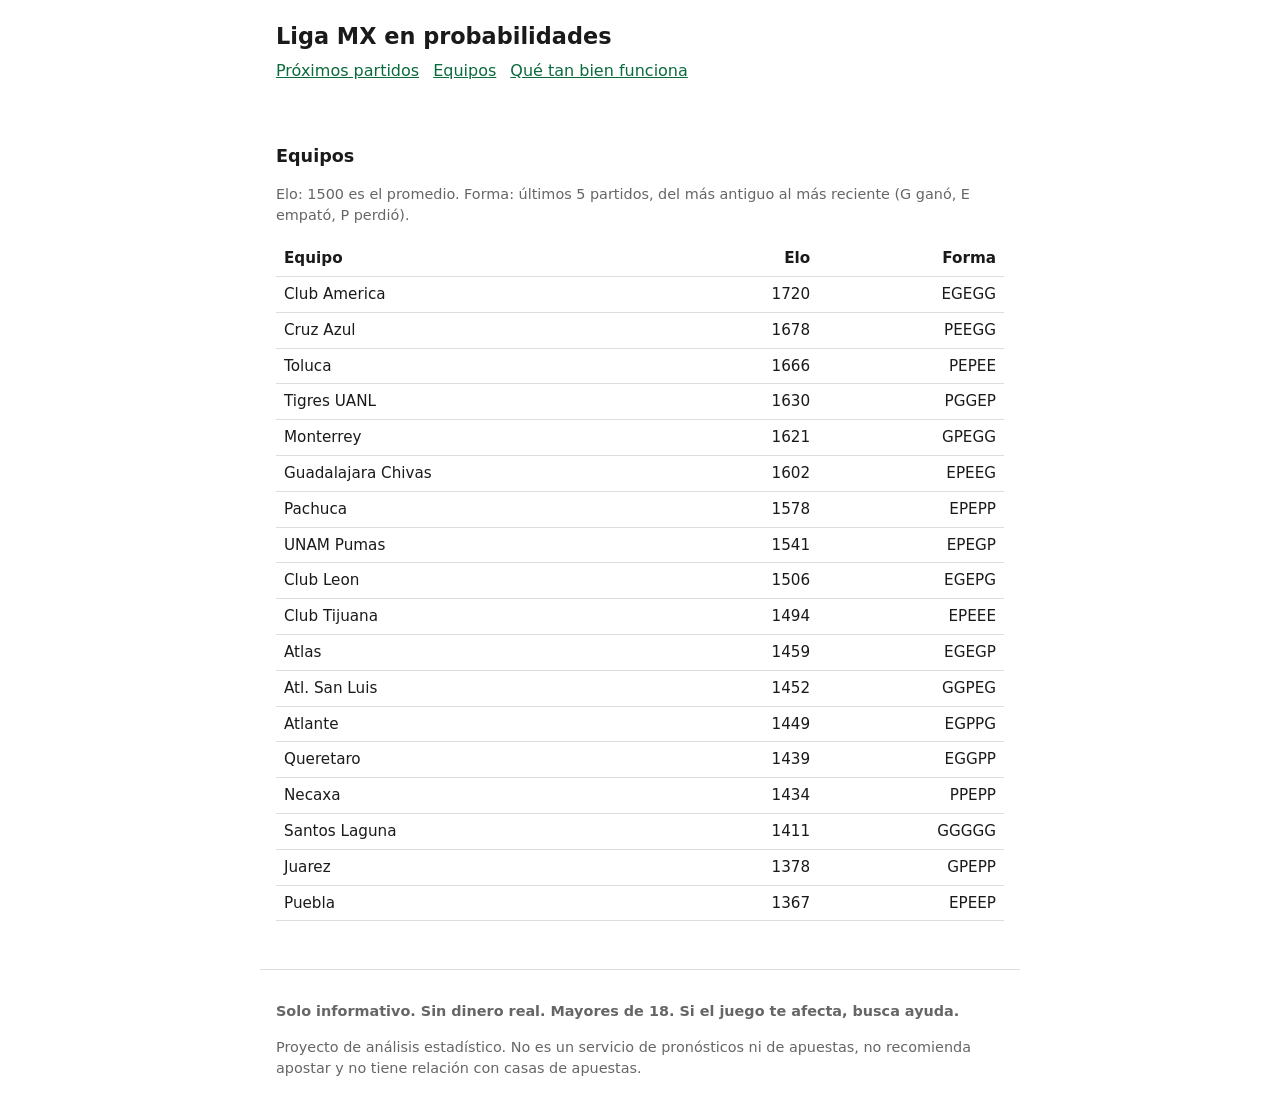
==== docs/equipos.html @ 9023035b "Regeneración automática (modelo v0.1.0)" ====
<!doctype html>
<html lang="es"><head><meta charset="utf-8">
<meta name="viewport" content="width=device-width,initial-scale=1">
<title>Equipos · Liga MX en probabilidades</title><link rel="stylesheet" href="style.css"></head>
<body><header><h1>Liga MX en probabilidades</h1>
<nav><a href="index.html">Próximos partidos</a><a href="equipos.html">Equipos</a><a href="rendimiento.html">Qué tan bien funciona</a></nav></header>
<main><h2>Equipos</h2><p class='mut'>Elo: 1500 es el promedio. Forma: últimos 5 partidos, del más antiguo al más reciente (G ganó, E empató, P perdió).</p><div class="scroll"><table><thead><tr><th>Equipo</th><th class="n">Elo</th><th class="n">Forma</th></tr></thead><tbody><tr><td>Club America</td><td class="n">1720</td><td class="n">EGEGG</td></tr><tr><td>Cruz Azul</td><td class="n">1678</td><td class="n">PEEGG</td></tr><tr><td>Toluca</td><td class="n">1666</td><td class="n">PEPEE</td></tr><tr><td>Tigres UANL</td><td class="n">1630</td><td class="n">PGGEP</td></tr><tr><td>Monterrey</td><td class="n">1621</td><td class="n">GPEGG</td></tr><tr><td>Guadalajara Chivas</td><td class="n">1602</td><td class="n">EPEEG</td></tr><tr><td>Pachuca</td><td class="n">1578</td><td class="n">EPEPP</td></tr><tr><td>UNAM Pumas</td><td class="n">1541</td><td class="n">EPEGP</td></tr><tr><td>Club Leon</td><td class="n">1506</td><td class="n">EGEPG</td></tr><tr><td>Club Tijuana</td><td class="n">1494</td><td class="n">EPEEE</td></tr><tr><td>Atlas</td><td class="n">1459</td><td class="n">EGEGP</td></tr><tr><td>Atl. San Luis</td><td class="n">1452</td><td class="n">GGPEG</td></tr><tr><td>Atlante</td><td class="n">1449</td><td class="n">EGPPG</td></tr><tr><td>Queretaro</td><td class="n">1439</td><td class="n">EGGPP</td></tr><tr><td>Necaxa</td><td class="n">1434</td><td class="n">PPEPP</td></tr><tr><td>Santos Laguna</td><td class="n">1411</td><td class="n">GGGGG</td></tr><tr><td>Juarez</td><td class="n">1378</td><td class="n">GPEPP</td></tr><tr><td>Puebla</td><td class="n">1367</td><td class="n">EPEEP</td></tr></tbody></table></div></main>
<footer><p><strong>Solo informativo. Sin dinero real. Mayores de 18. Si el juego te afecta, busca ayuda.</strong></p>
<p>Proyecto de análisis estadístico. No es un servicio de pronósticos ni de apuestas, no recomienda apostar y no tiene relación con casas de apuestas.</p></footer>
</body></html>
---- docs/style.css ----
:root{--bg:#fff;--fg:#1a1a1a;--mut:#666;--line:#ddd;--acc:#0a6b3d}
@media(prefers-color-scheme:dark){:root{--bg:#121212;--fg:#eee;--mut:#aaa;--line:#333;--acc:#5fd39a}}
*{box-sizing:border-box}
body{margin:0;font:16px/1.5 system-ui,sans-serif;background:var(--bg);color:var(--fg)}
header,main,footer{max-width:760px;margin:0 auto;padding:16px}
nav a{margin-right:14px;color:var(--acc)}
h1{font-size:1.4rem;margin:.2em 0}h2{font-size:1.1rem;margin-top:1.6em}
.scroll{overflow-x:auto}
table{border-collapse:collapse;width:100%;font-size:.95rem}
th,td{padding:6px 8px;border-bottom:1px solid var(--line);text-align:left;white-space:nowrap}
td.n,th.n{text-align:right;font-variant-numeric:tabular-nums}
img{max-width:100%;height:auto;background:#fff}
.mut{color:var(--mut);font-size:.9rem}
footer{border-top:1px solid var(--line);margin-top:32px;color:var(--mut);font-size:.9rem}
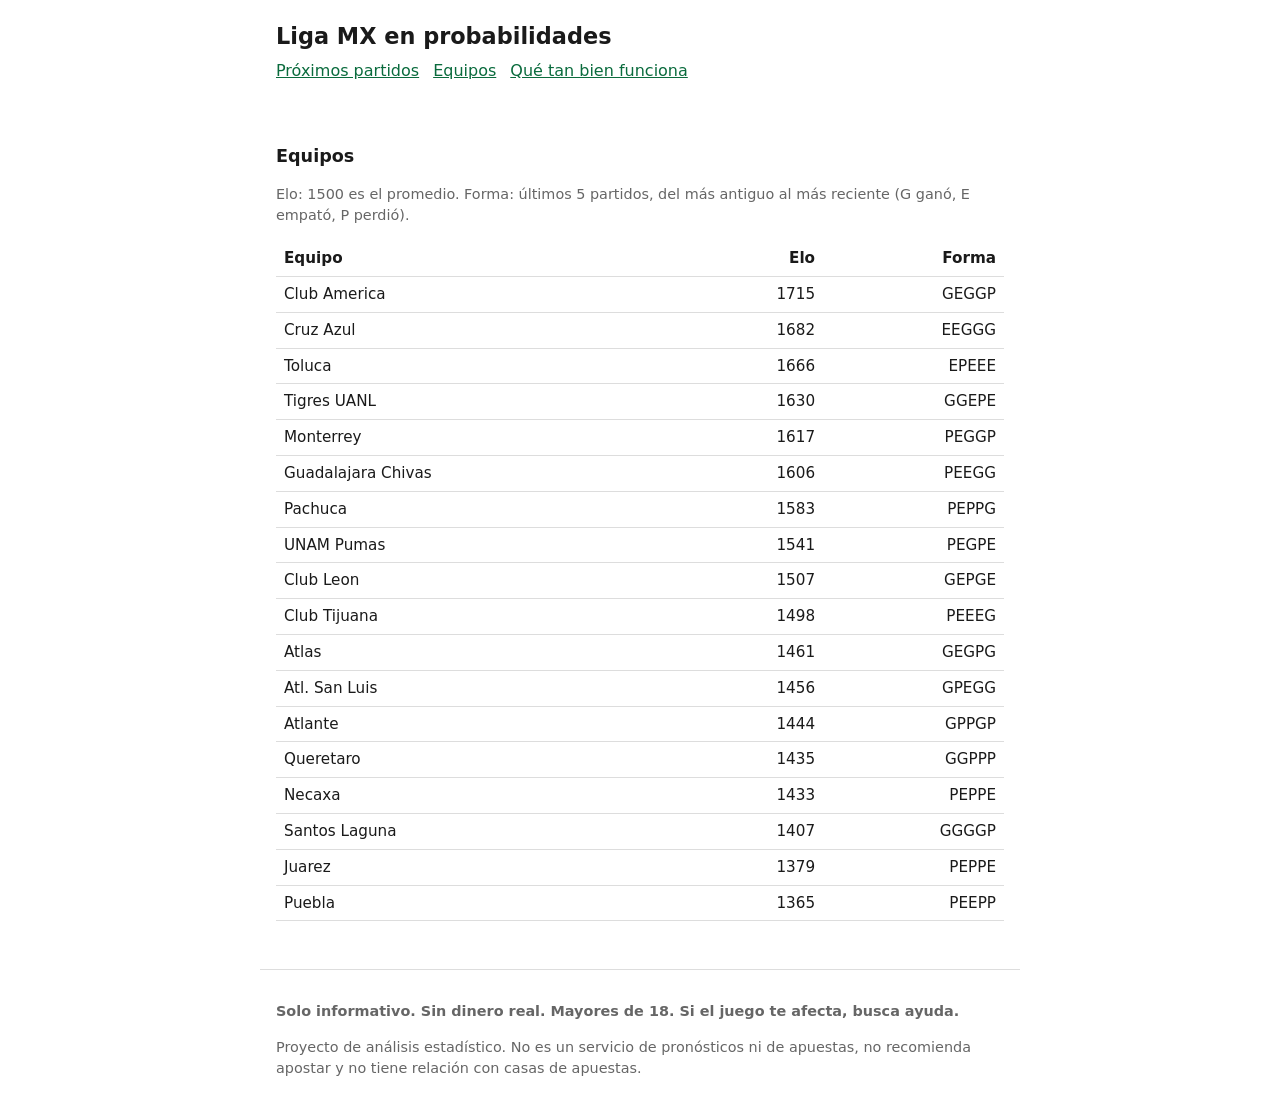
==== commit 403bfec8: "Regeneración automática (modelo v0.1.0)" ====
--- a/docs/equipos.html
+++ b/docs/equipos.html
@@ -4,7 +4,7 @@
 <title>Equipos · Liga MX en probabilidades</title><link rel="stylesheet" href="style.css"></head>
 <body><header><h1>Liga MX en probabilidades</h1>
 <nav><a href="index.html">Próximos partidos</a><a href="equipos.html">Equipos</a><a href="rendimiento.html">Qué tan bien funciona</a></nav></header>
-<main><h2>Equipos</h2><p class='mut'>Elo: 1500 es el promedio. Forma: últimos 5 partidos, del más antiguo al más reciente (G ganó, E empató, P perdió).</p><div class="scroll"><table><thead><tr><th>Equipo</th><th class="n">Elo</th><th class="n">Forma</th></tr></thead><tbody><tr><td>Club America</td><td class="n">1720</td><td class="n">EGEGG</td></tr><tr><td>Cruz Azul</td><td class="n">1678</td><td class="n">PEEGG</td></tr><tr><td>Toluca</td><td class="n">1666</td><td class="n">PEPEE</td></tr><tr><td>Tigres UANL</td><td class="n">1630</td><td class="n">PGGEP</td></tr><tr><td>Monterrey</td><td class="n">1621</td><td class="n">GPEGG</td></tr><tr><td>Guadalajara Chivas</td><td class="n">1602</td><td class="n">EPEEG</td></tr><tr><td>Pachuca</td><td class="n">1578</td><td class="n">EPEPP</td></tr><tr><td>UNAM Pumas</td><td class="n">1541</td><td class="n">EPEGP</td></tr><tr><td>Club Leon</td><td class="n">1506</td><td class="n">EGEPG</td></tr><tr><td>Club Tijuana</td><td class="n">1494</td><td class="n">EPEEE</td></tr><tr><td>Atlas</td><td class="n">1459</td><td class="n">EGEGP</td></tr><tr><td>Atl. San Luis</td><td class="n">1452</td><td class="n">GGPEG</td></tr><tr><td>Atlante</td><td class="n">1449</td><td class="n">EGPPG</td></tr><tr><td>Queretaro</td><td class="n">1439</td><td class="n">EGGPP</td></tr><tr><td>Necaxa</td><td class="n">1434</td><td class="n">PPEPP</td></tr><tr><td>Santos Laguna</td><td class="n">1411</td><td class="n">GGGGG</td></tr><tr><td>Juarez</td><td class="n">1378</td><td class="n">GPEPP</td></tr><tr><td>Puebla</td><td class="n">1367</td><td class="n">EPEEP</td></tr></tbody></table></div></main>
+<main><h2>Equipos</h2><p class='mut'>Elo: 1500 es el promedio. Forma: últimos 5 partidos, del más antiguo al más reciente (G ganó, E empató, P perdió).</p><div class="scroll"><table><thead><tr><th>Equipo</th><th class="n">Elo</th><th class="n">Forma</th></tr></thead><tbody><tr><td>Club America</td><td class="n">1715</td><td class="n">GEGGP</td></tr><tr><td>Cruz Azul</td><td class="n">1682</td><td class="n">EEGGG</td></tr><tr><td>Toluca</td><td class="n">1666</td><td class="n">EPEEE</td></tr><tr><td>Tigres UANL</td><td class="n">1630</td><td class="n">GGEPE</td></tr><tr><td>Monterrey</td><td class="n">1617</td><td class="n">PEGGP</td></tr><tr><td>Guadalajara Chivas</td><td class="n">1606</td><td class="n">PEEGG</td></tr><tr><td>Pachuca</td><td class="n">1583</td><td class="n">PEPPG</td></tr><tr><td>UNAM Pumas</td><td class="n">1541</td><td class="n">PEGPE</td></tr><tr><td>Club Leon</td><td class="n">1507</td><td class="n">GEPGE</td></tr><tr><td>Club Tijuana</td><td class="n">1498</td><td class="n">PEEEG</td></tr><tr><td>Atlas</td><td class="n">1461</td><td class="n">GEGPG</td></tr><tr><td>Atl. San Luis</td><td class="n">1456</td><td class="n">GPEGG</td></tr><tr><td>Atlante</td><td class="n">1444</td><td class="n">GPPGP</td></tr><tr><td>Queretaro</td><td class="n">1435</td><td class="n">GGPPP</td></tr><tr><td>Necaxa</td><td class="n">1433</td><td class="n">PEPPE</td></tr><tr><td>Santos Laguna</td><td class="n">1407</td><td class="n">GGGGP</td></tr><tr><td>Juarez</td><td class="n">1379</td><td class="n">PEPPE</td></tr><tr><td>Puebla</td><td class="n">1365</td><td class="n">PEEPP</td></tr></tbody></table></div></main>
 <footer><p><strong>Solo informativo. Sin dinero real. Mayores de 18. Si el juego te afecta, busca ayuda.</strong></p>
 <p>Proyecto de análisis estadístico. No es un servicio de pronósticos ni de apuestas, no recomienda apostar y no tiene relación con casas de apuestas.</p></footer>
 </body></html>
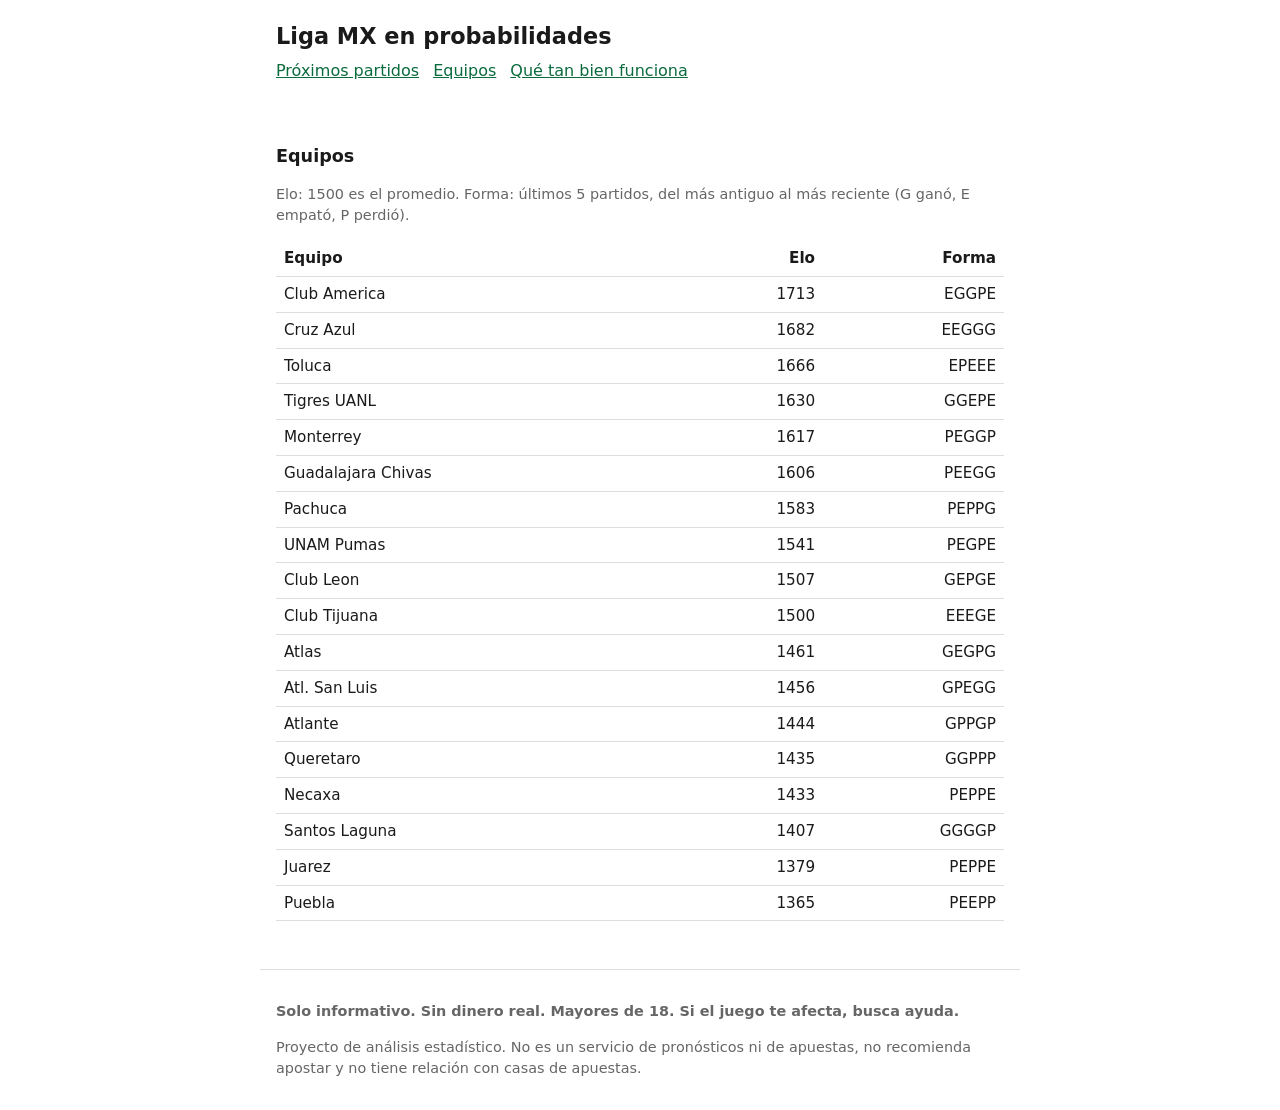
==== commit eafecd58: "Regeneración automática (modelo v0.1.0)" ====
--- a/docs/equipos.html
+++ b/docs/equipos.html
@@ -4,7 +4,7 @@
 <title>Equipos · Liga MX en probabilidades</title><link rel="stylesheet" href="style.css"></head>
 <body><header><h1>Liga MX en probabilidades</h1>
 <nav><a href="index.html">Próximos partidos</a><a href="equipos.html">Equipos</a><a href="rendimiento.html">Qué tan bien funciona</a></nav></header>
-<main><h2>Equipos</h2><p class='mut'>Elo: 1500 es el promedio. Forma: últimos 5 partidos, del más antiguo al más reciente (G ganó, E empató, P perdió).</p><div class="scroll"><table><thead><tr><th>Equipo</th><th class="n">Elo</th><th class="n">Forma</th></tr></thead><tbody><tr><td>Club America</td><td class="n">1715</td><td class="n">GEGGP</td></tr><tr><td>Cruz Azul</td><td class="n">1682</td><td class="n">EEGGG</td></tr><tr><td>Toluca</td><td class="n">1666</td><td class="n">EPEEE</td></tr><tr><td>Tigres UANL</td><td class="n">1630</td><td class="n">GGEPE</td></tr><tr><td>Monterrey</td><td class="n">1617</td><td class="n">PEGGP</td></tr><tr><td>Guadalajara Chivas</td><td class="n">1606</td><td class="n">PEEGG</td></tr><tr><td>Pachuca</td><td class="n">1583</td><td class="n">PEPPG</td></tr><tr><td>UNAM Pumas</td><td class="n">1541</td><td class="n">PEGPE</td></tr><tr><td>Club Leon</td><td class="n">1507</td><td class="n">GEPGE</td></tr><tr><td>Club Tijuana</td><td class="n">1498</td><td class="n">PEEEG</td></tr><tr><td>Atlas</td><td class="n">1461</td><td class="n">GEGPG</td></tr><tr><td>Atl. San Luis</td><td class="n">1456</td><td class="n">GPEGG</td></tr><tr><td>Atlante</td><td class="n">1444</td><td class="n">GPPGP</td></tr><tr><td>Queretaro</td><td class="n">1435</td><td class="n">GGPPP</td></tr><tr><td>Necaxa</td><td class="n">1433</td><td class="n">PEPPE</td></tr><tr><td>Santos Laguna</td><td class="n">1407</td><td class="n">GGGGP</td></tr><tr><td>Juarez</td><td class="n">1379</td><td class="n">PEPPE</td></tr><tr><td>Puebla</td><td class="n">1365</td><td class="n">PEEPP</td></tr></tbody></table></div></main>
+<main><h2>Equipos</h2><p class='mut'>Elo: 1500 es el promedio. Forma: últimos 5 partidos, del más antiguo al más reciente (G ganó, E empató, P perdió).</p><div class="scroll"><table><thead><tr><th>Equipo</th><th class="n">Elo</th><th class="n">Forma</th></tr></thead><tbody><tr><td>Club America</td><td class="n">1713</td><td class="n">EGGPE</td></tr><tr><td>Cruz Azul</td><td class="n">1682</td><td class="n">EEGGG</td></tr><tr><td>Toluca</td><td class="n">1666</td><td class="n">EPEEE</td></tr><tr><td>Tigres UANL</td><td class="n">1630</td><td class="n">GGEPE</td></tr><tr><td>Monterrey</td><td class="n">1617</td><td class="n">PEGGP</td></tr><tr><td>Guadalajara Chivas</td><td class="n">1606</td><td class="n">PEEGG</td></tr><tr><td>Pachuca</td><td class="n">1583</td><td class="n">PEPPG</td></tr><tr><td>UNAM Pumas</td><td class="n">1541</td><td class="n">PEGPE</td></tr><tr><td>Club Leon</td><td class="n">1507</td><td class="n">GEPGE</td></tr><tr><td>Club Tijuana</td><td class="n">1500</td><td class="n">EEEGE</td></tr><tr><td>Atlas</td><td class="n">1461</td><td class="n">GEGPG</td></tr><tr><td>Atl. San Luis</td><td class="n">1456</td><td class="n">GPEGG</td></tr><tr><td>Atlante</td><td class="n">1444</td><td class="n">GPPGP</td></tr><tr><td>Queretaro</td><td class="n">1435</td><td class="n">GGPPP</td></tr><tr><td>Necaxa</td><td class="n">1433</td><td class="n">PEPPE</td></tr><tr><td>Santos Laguna</td><td class="n">1407</td><td class="n">GGGGP</td></tr><tr><td>Juarez</td><td class="n">1379</td><td class="n">PEPPE</td></tr><tr><td>Puebla</td><td class="n">1365</td><td class="n">PEEPP</td></tr></tbody></table></div></main>
 <footer><p><strong>Solo informativo. Sin dinero real. Mayores de 18. Si el juego te afecta, busca ayuda.</strong></p>
 <p>Proyecto de análisis estadístico. No es un servicio de pronósticos ni de apuestas, no recomienda apostar y no tiene relación con casas de apuestas.</p></footer>
 </body></html>
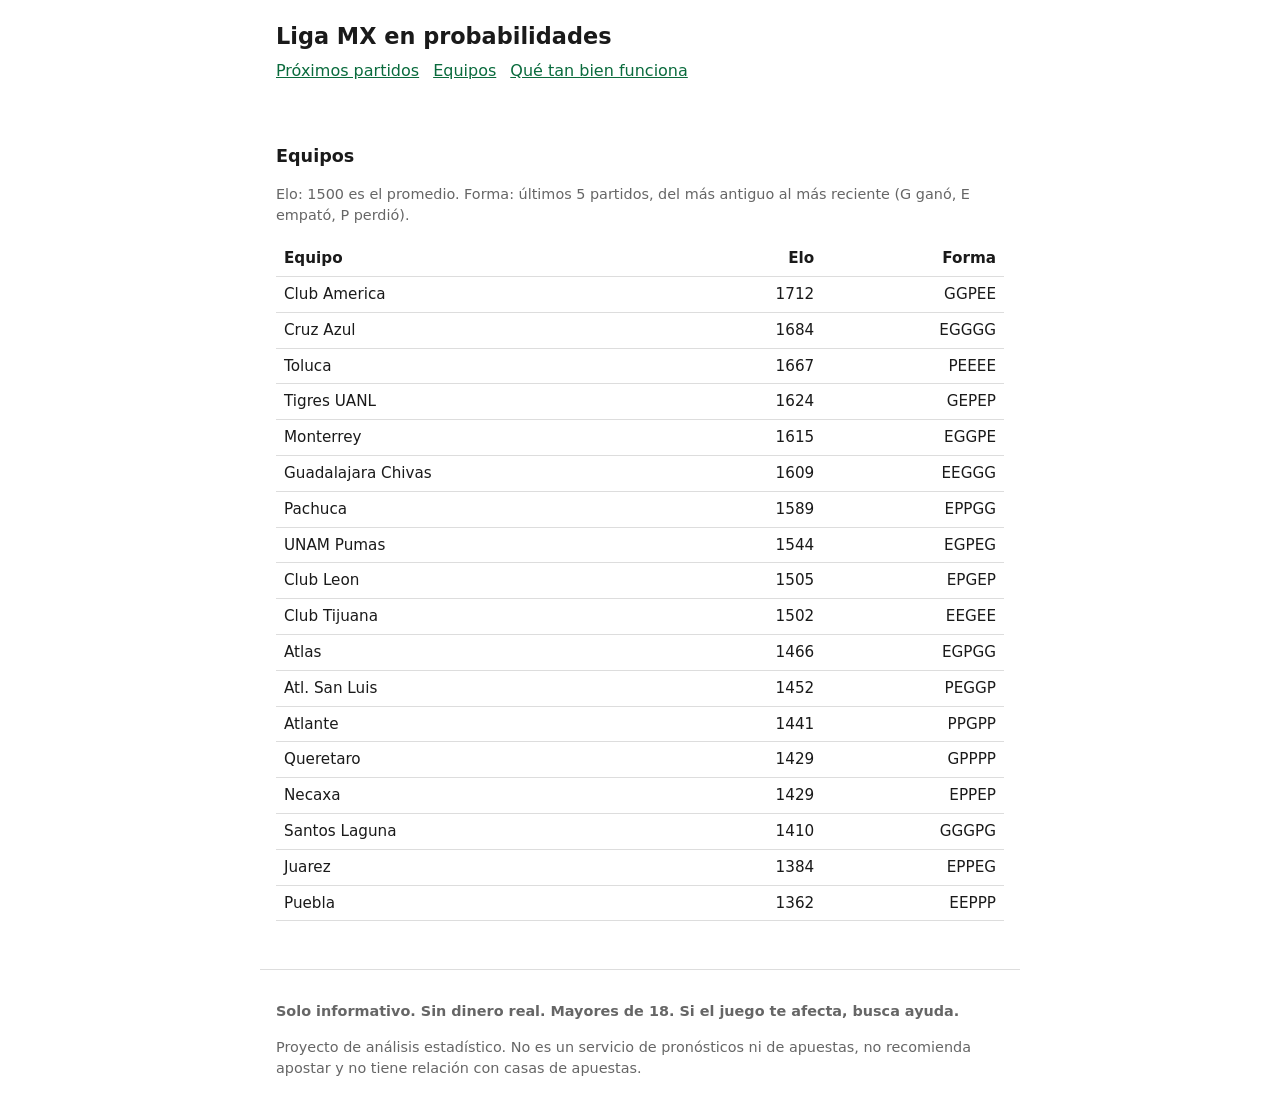
==== commit 97c09760: "Regeneración automática (modelo v0.1.0)" ====
--- a/docs/equipos.html
+++ b/docs/equipos.html
@@ -4,7 +4,7 @@
 <title>Equipos · Liga MX en probabilidades</title><link rel="stylesheet" href="style.css"></head>
 <body><header><h1>Liga MX en probabilidades</h1>
 <nav><a href="index.html">Próximos partidos</a><a href="equipos.html">Equipos</a><a href="rendimiento.html">Qué tan bien funciona</a></nav></header>
-<main><h2>Equipos</h2><p class='mut'>Elo: 1500 es el promedio. Forma: últimos 5 partidos, del más antiguo al más reciente (G ganó, E empató, P perdió).</p><div class="scroll"><table><thead><tr><th>Equipo</th><th class="n">Elo</th><th class="n">Forma</th></tr></thead><tbody><tr><td>Club America</td><td class="n">1713</td><td class="n">EGGPE</td></tr><tr><td>Cruz Azul</td><td class="n">1682</td><td class="n">EEGGG</td></tr><tr><td>Toluca</td><td class="n">1666</td><td class="n">EPEEE</td></tr><tr><td>Tigres UANL</td><td class="n">1630</td><td class="n">GGEPE</td></tr><tr><td>Monterrey</td><td class="n">1617</td><td class="n">PEGGP</td></tr><tr><td>Guadalajara Chivas</td><td class="n">1606</td><td class="n">PEEGG</td></tr><tr><td>Pachuca</td><td class="n">1583</td><td class="n">PEPPG</td></tr><tr><td>UNAM Pumas</td><td class="n">1541</td><td class="n">PEGPE</td></tr><tr><td>Club Leon</td><td class="n">1507</td><td class="n">GEPGE</td></tr><tr><td>Club Tijuana</td><td class="n">1500</td><td class="n">EEEGE</td></tr><tr><td>Atlas</td><td class="n">1461</td><td class="n">GEGPG</td></tr><tr><td>Atl. San Luis</td><td class="n">1456</td><td class="n">GPEGG</td></tr><tr><td>Atlante</td><td class="n">1444</td><td class="n">GPPGP</td></tr><tr><td>Queretaro</td><td class="n">1435</td><td class="n">GGPPP</td></tr><tr><td>Necaxa</td><td class="n">1433</td><td class="n">PEPPE</td></tr><tr><td>Santos Laguna</td><td class="n">1407</td><td class="n">GGGGP</td></tr><tr><td>Juarez</td><td class="n">1379</td><td class="n">PEPPE</td></tr><tr><td>Puebla</td><td class="n">1365</td><td class="n">PEEPP</td></tr></tbody></table></div></main>
+<main><h2>Equipos</h2><p class='mut'>Elo: 1500 es el promedio. Forma: últimos 5 partidos, del más antiguo al más reciente (G ganó, E empató, P perdió).</p><div class="scroll"><table><thead><tr><th>Equipo</th><th class="n">Elo</th><th class="n">Forma</th></tr></thead><tbody><tr><td>Club America</td><td class="n">1712</td><td class="n">GGPEE</td></tr><tr><td>Cruz Azul</td><td class="n">1684</td><td class="n">EGGGG</td></tr><tr><td>Toluca</td><td class="n">1667</td><td class="n">PEEEE</td></tr><tr><td>Tigres UANL</td><td class="n">1624</td><td class="n">GEPEP</td></tr><tr><td>Monterrey</td><td class="n">1615</td><td class="n">EGGPE</td></tr><tr><td>Guadalajara Chivas</td><td class="n">1609</td><td class="n">EEGGG</td></tr><tr><td>Pachuca</td><td class="n">1589</td><td class="n">EPPGG</td></tr><tr><td>UNAM Pumas</td><td class="n">1544</td><td class="n">EGPEG</td></tr><tr><td>Club Leon</td><td class="n">1505</td><td class="n">EPGEP</td></tr><tr><td>Club Tijuana</td><td class="n">1502</td><td class="n">EEGEE</td></tr><tr><td>Atlas</td><td class="n">1466</td><td class="n">EGPGG</td></tr><tr><td>Atl. San Luis</td><td class="n">1452</td><td class="n">PEGGP</td></tr><tr><td>Atlante</td><td class="n">1441</td><td class="n">PPGPP</td></tr><tr><td>Queretaro</td><td class="n">1429</td><td class="n">GPPPP</td></tr><tr><td>Necaxa</td><td class="n">1429</td><td class="n">EPPEP</td></tr><tr><td>Santos Laguna</td><td class="n">1410</td><td class="n">GGGPG</td></tr><tr><td>Juarez</td><td class="n">1384</td><td class="n">EPPEG</td></tr><tr><td>Puebla</td><td class="n">1362</td><td class="n">EEPPP</td></tr></tbody></table></div></main>
 <footer><p><strong>Solo informativo. Sin dinero real. Mayores de 18. Si el juego te afecta, busca ayuda.</strong></p>
 <p>Proyecto de análisis estadístico. No es un servicio de pronósticos ni de apuestas, no recomienda apostar y no tiene relación con casas de apuestas.</p></footer>
 </body></html>
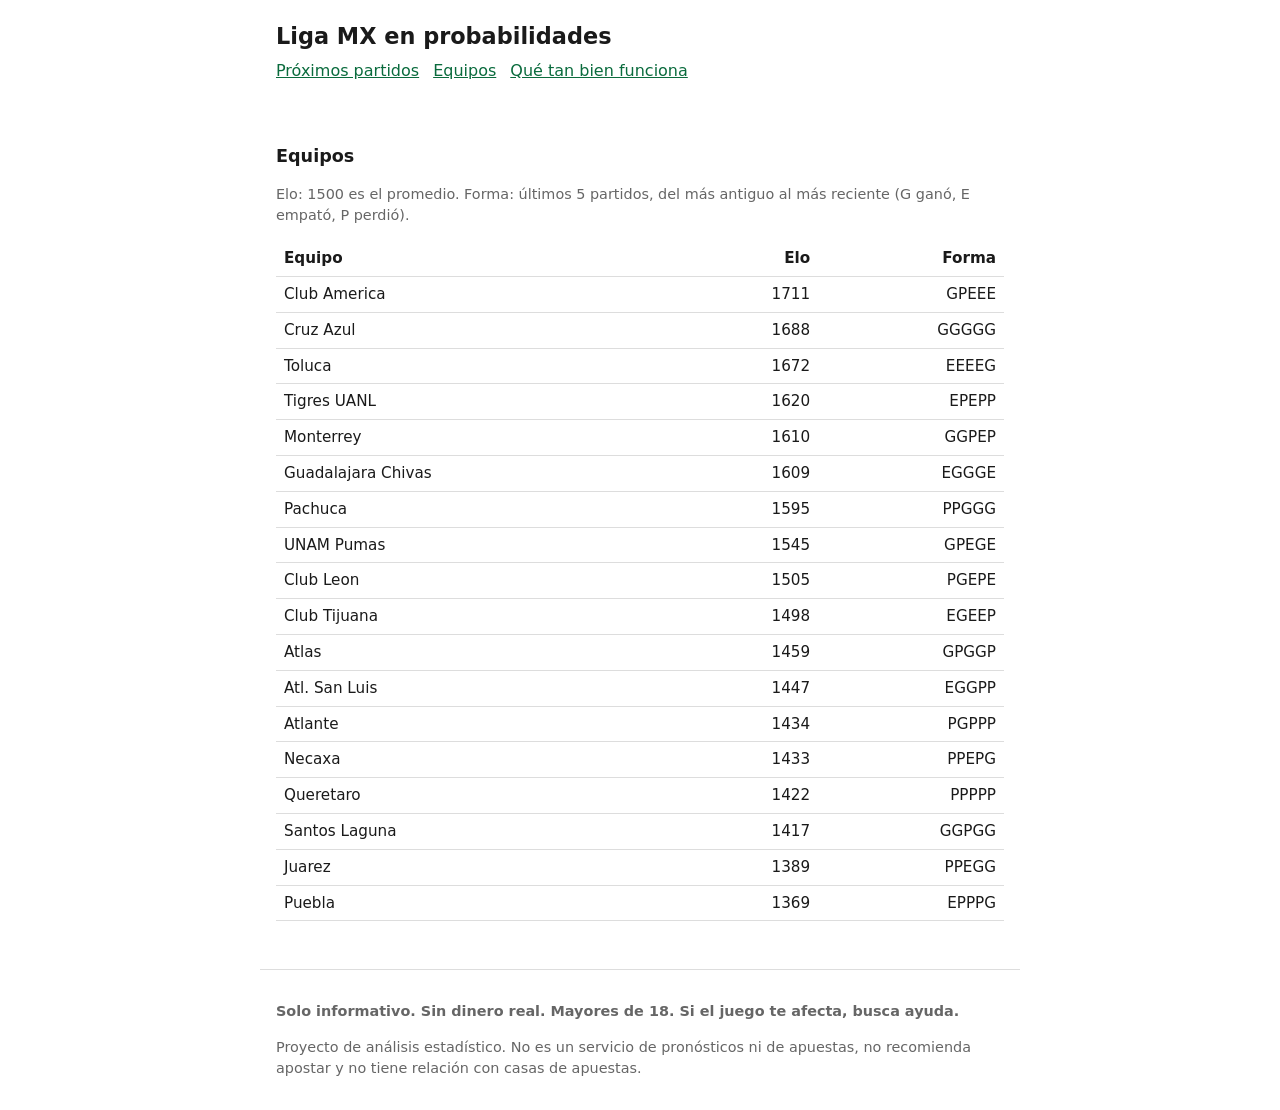
==== commit 434abd89: "Regeneración automática (modelo v0.1.0)" ====
--- a/docs/equipos.html
+++ b/docs/equipos.html
@@ -4,7 +4,7 @@
 <title>Equipos · Liga MX en probabilidades</title><link rel="stylesheet" href="style.css"></head>
 <body><header><h1>Liga MX en probabilidades</h1>
 <nav><a href="index.html">Próximos partidos</a><a href="equipos.html">Equipos</a><a href="rendimiento.html">Qué tan bien funciona</a></nav></header>
-<main><h2>Equipos</h2><p class='mut'>Elo: 1500 es el promedio. Forma: últimos 5 partidos, del más antiguo al más reciente (G ganó, E empató, P perdió).</p><div class="scroll"><table><thead><tr><th>Equipo</th><th class="n">Elo</th><th class="n">Forma</th></tr></thead><tbody><tr><td>Club America</td><td class="n">1712</td><td class="n">GGPEE</td></tr><tr><td>Cruz Azul</td><td class="n">1684</td><td class="n">EGGGG</td></tr><tr><td>Toluca</td><td class="n">1667</td><td class="n">PEEEE</td></tr><tr><td>Tigres UANL</td><td class="n">1624</td><td class="n">GEPEP</td></tr><tr><td>Monterrey</td><td class="n">1615</td><td class="n">EGGPE</td></tr><tr><td>Guadalajara Chivas</td><td class="n">1609</td><td class="n">EEGGG</td></tr><tr><td>Pachuca</td><td class="n">1589</td><td class="n">EPPGG</td></tr><tr><td>UNAM Pumas</td><td class="n">1544</td><td class="n">EGPEG</td></tr><tr><td>Club Leon</td><td class="n">1505</td><td class="n">EPGEP</td></tr><tr><td>Club Tijuana</td><td class="n">1502</td><td class="n">EEGEE</td></tr><tr><td>Atlas</td><td class="n">1466</td><td class="n">EGPGG</td></tr><tr><td>Atl. San Luis</td><td class="n">1452</td><td class="n">PEGGP</td></tr><tr><td>Atlante</td><td class="n">1441</td><td class="n">PPGPP</td></tr><tr><td>Queretaro</td><td class="n">1429</td><td class="n">GPPPP</td></tr><tr><td>Necaxa</td><td class="n">1429</td><td class="n">EPPEP</td></tr><tr><td>Santos Laguna</td><td class="n">1410</td><td class="n">GGGPG</td></tr><tr><td>Juarez</td><td class="n">1384</td><td class="n">EPPEG</td></tr><tr><td>Puebla</td><td class="n">1362</td><td class="n">EEPPP</td></tr></tbody></table></div></main>
+<main><h2>Equipos</h2><p class='mut'>Elo: 1500 es el promedio. Forma: últimos 5 partidos, del más antiguo al más reciente (G ganó, E empató, P perdió).</p><div class="scroll"><table><thead><tr><th>Equipo</th><th class="n">Elo</th><th class="n">Forma</th></tr></thead><tbody><tr><td>Club America</td><td class="n">1711</td><td class="n">GPEEE</td></tr><tr><td>Cruz Azul</td><td class="n">1688</td><td class="n">GGGGG</td></tr><tr><td>Toluca</td><td class="n">1672</td><td class="n">EEEEG</td></tr><tr><td>Tigres UANL</td><td class="n">1620</td><td class="n">EPEPP</td></tr><tr><td>Monterrey</td><td class="n">1610</td><td class="n">GGPEP</td></tr><tr><td>Guadalajara Chivas</td><td class="n">1609</td><td class="n">EGGGE</td></tr><tr><td>Pachuca</td><td class="n">1595</td><td class="n">PPGGG</td></tr><tr><td>UNAM Pumas</td><td class="n">1545</td><td class="n">GPEGE</td></tr><tr><td>Club Leon</td><td class="n">1505</td><td class="n">PGEPE</td></tr><tr><td>Club Tijuana</td><td class="n">1498</td><td class="n">EGEEP</td></tr><tr><td>Atlas</td><td class="n">1459</td><td class="n">GPGGP</td></tr><tr><td>Atl. San Luis</td><td class="n">1447</td><td class="n">EGGPP</td></tr><tr><td>Atlante</td><td class="n">1434</td><td class="n">PGPPP</td></tr><tr><td>Necaxa</td><td class="n">1433</td><td class="n">PPEPG</td></tr><tr><td>Queretaro</td><td class="n">1422</td><td class="n">PPPPP</td></tr><tr><td>Santos Laguna</td><td class="n">1417</td><td class="n">GGPGG</td></tr><tr><td>Juarez</td><td class="n">1389</td><td class="n">PPEGG</td></tr><tr><td>Puebla</td><td class="n">1369</td><td class="n">EPPPG</td></tr></tbody></table></div></main>
 <footer><p><strong>Solo informativo. Sin dinero real. Mayores de 18. Si el juego te afecta, busca ayuda.</strong></p>
 <p>Proyecto de análisis estadístico. No es un servicio de pronósticos ni de apuestas, no recomienda apostar y no tiene relación con casas de apuestas.</p></footer>
 </body></html>
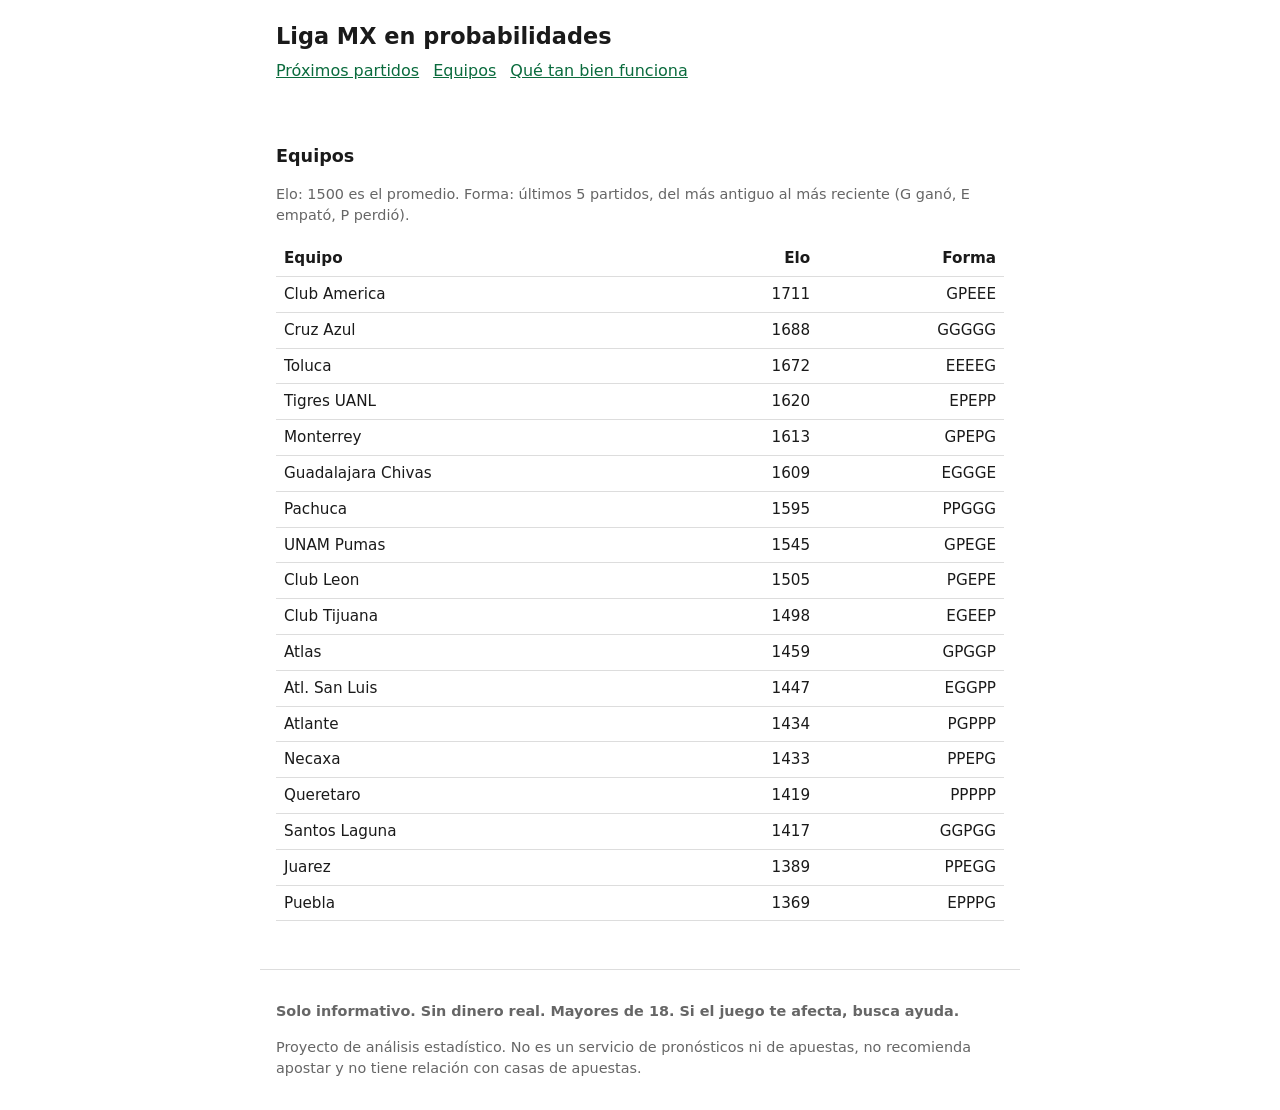
==== commit 4d613247: "Regeneración automática (modelo v0.1.0)" ====
--- a/docs/equipos.html
+++ b/docs/equipos.html
@@ -4,7 +4,7 @@
 <title>Equipos · Liga MX en probabilidades</title><link rel="stylesheet" href="style.css"></head>
 <body><header><h1>Liga MX en probabilidades</h1>
 <nav><a href="index.html">Próximos partidos</a><a href="equipos.html">Equipos</a><a href="rendimiento.html">Qué tan bien funciona</a></nav></header>
-<main><h2>Equipos</h2><p class='mut'>Elo: 1500 es el promedio. Forma: últimos 5 partidos, del más antiguo al más reciente (G ganó, E empató, P perdió).</p><div class="scroll"><table><thead><tr><th>Equipo</th><th class="n">Elo</th><th class="n">Forma</th></tr></thead><tbody><tr><td>Club America</td><td class="n">1711</td><td class="n">GPEEE</td></tr><tr><td>Cruz Azul</td><td class="n">1688</td><td class="n">GGGGG</td></tr><tr><td>Toluca</td><td class="n">1672</td><td class="n">EEEEG</td></tr><tr><td>Tigres UANL</td><td class="n">1620</td><td class="n">EPEPP</td></tr><tr><td>Monterrey</td><td class="n">1610</td><td class="n">GGPEP</td></tr><tr><td>Guadalajara Chivas</td><td class="n">1609</td><td class="n">EGGGE</td></tr><tr><td>Pachuca</td><td class="n">1595</td><td class="n">PPGGG</td></tr><tr><td>UNAM Pumas</td><td class="n">1545</td><td class="n">GPEGE</td></tr><tr><td>Club Leon</td><td class="n">1505</td><td class="n">PGEPE</td></tr><tr><td>Club Tijuana</td><td class="n">1498</td><td class="n">EGEEP</td></tr><tr><td>Atlas</td><td class="n">1459</td><td class="n">GPGGP</td></tr><tr><td>Atl. San Luis</td><td class="n">1447</td><td class="n">EGGPP</td></tr><tr><td>Atlante</td><td class="n">1434</td><td class="n">PGPPP</td></tr><tr><td>Necaxa</td><td class="n">1433</td><td class="n">PPEPG</td></tr><tr><td>Queretaro</td><td class="n">1422</td><td class="n">PPPPP</td></tr><tr><td>Santos Laguna</td><td class="n">1417</td><td class="n">GGPGG</td></tr><tr><td>Juarez</td><td class="n">1389</td><td class="n">PPEGG</td></tr><tr><td>Puebla</td><td class="n">1369</td><td class="n">EPPPG</td></tr></tbody></table></div></main>
+<main><h2>Equipos</h2><p class='mut'>Elo: 1500 es el promedio. Forma: últimos 5 partidos, del más antiguo al más reciente (G ganó, E empató, P perdió).</p><div class="scroll"><table><thead><tr><th>Equipo</th><th class="n">Elo</th><th class="n">Forma</th></tr></thead><tbody><tr><td>Club America</td><td class="n">1711</td><td class="n">GPEEE</td></tr><tr><td>Cruz Azul</td><td class="n">1688</td><td class="n">GGGGG</td></tr><tr><td>Toluca</td><td class="n">1672</td><td class="n">EEEEG</td></tr><tr><td>Tigres UANL</td><td class="n">1620</td><td class="n">EPEPP</td></tr><tr><td>Monterrey</td><td class="n">1613</td><td class="n">GPEPG</td></tr><tr><td>Guadalajara Chivas</td><td class="n">1609</td><td class="n">EGGGE</td></tr><tr><td>Pachuca</td><td class="n">1595</td><td class="n">PPGGG</td></tr><tr><td>UNAM Pumas</td><td class="n">1545</td><td class="n">GPEGE</td></tr><tr><td>Club Leon</td><td class="n">1505</td><td class="n">PGEPE</td></tr><tr><td>Club Tijuana</td><td class="n">1498</td><td class="n">EGEEP</td></tr><tr><td>Atlas</td><td class="n">1459</td><td class="n">GPGGP</td></tr><tr><td>Atl. San Luis</td><td class="n">1447</td><td class="n">EGGPP</td></tr><tr><td>Atlante</td><td class="n">1434</td><td class="n">PGPPP</td></tr><tr><td>Necaxa</td><td class="n">1433</td><td class="n">PPEPG</td></tr><tr><td>Queretaro</td><td class="n">1419</td><td class="n">PPPPP</td></tr><tr><td>Santos Laguna</td><td class="n">1417</td><td class="n">GGPGG</td></tr><tr><td>Juarez</td><td class="n">1389</td><td class="n">PPEGG</td></tr><tr><td>Puebla</td><td class="n">1369</td><td class="n">EPPPG</td></tr></tbody></table></div></main>
 <footer><p><strong>Solo informativo. Sin dinero real. Mayores de 18. Si el juego te afecta, busca ayuda.</strong></p>
 <p>Proyecto de análisis estadístico. No es un servicio de pronósticos ni de apuestas, no recomienda apostar y no tiene relación con casas de apuestas.</p></footer>
 </body></html>
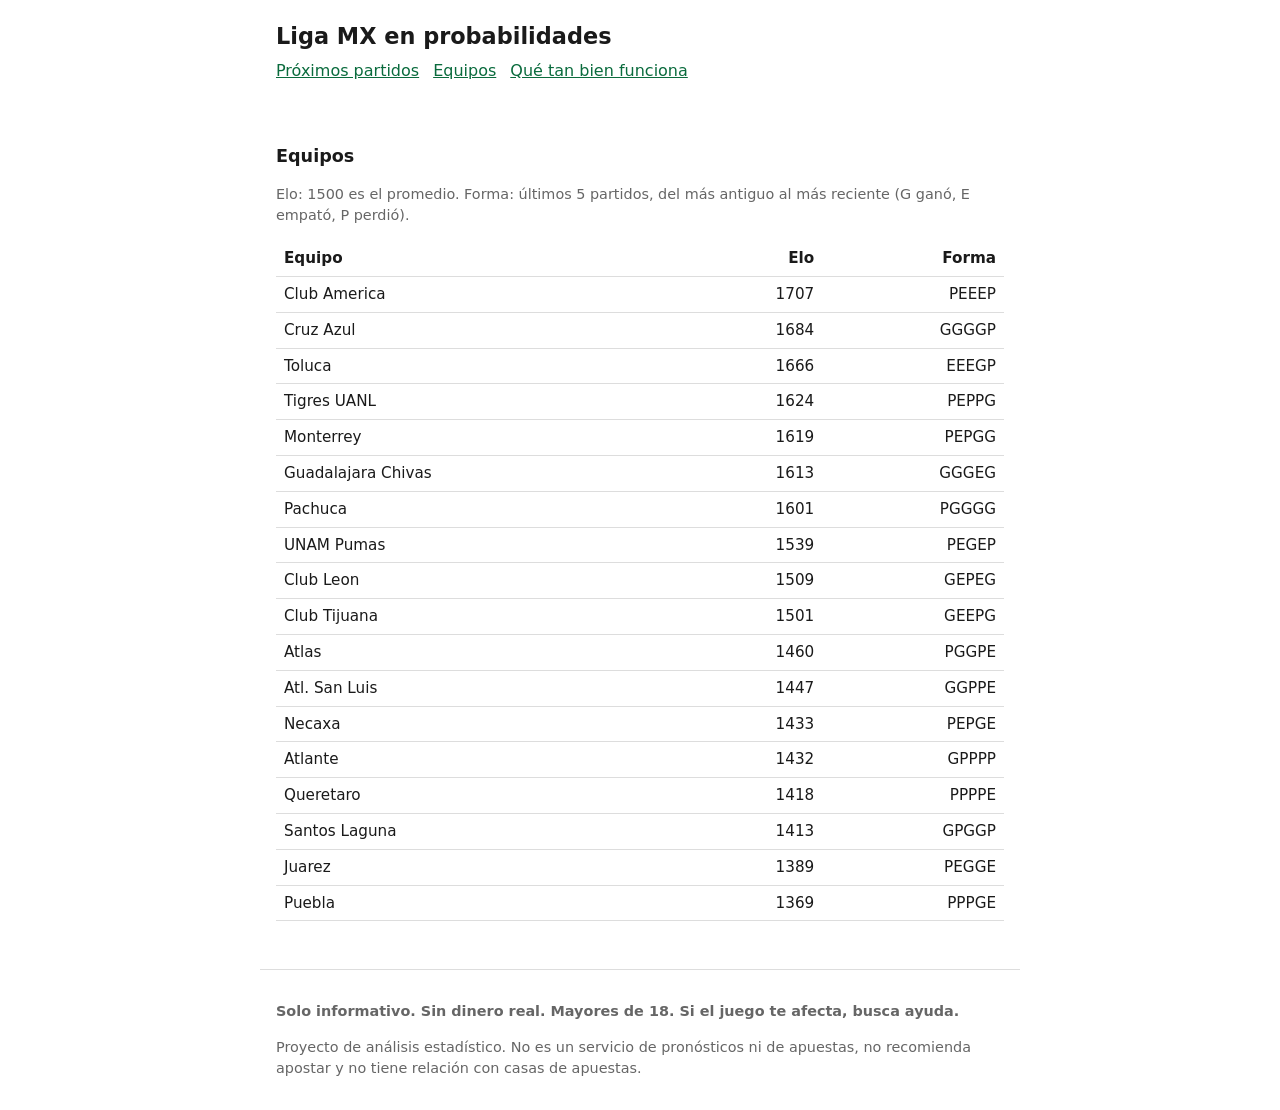
==== commit fa2cf991: "Regeneración automática (modelo v0.1.0)" ====
--- a/docs/equipos.html
+++ b/docs/equipos.html
@@ -4,7 +4,7 @@
 <title>Equipos · Liga MX en probabilidades</title><link rel="stylesheet" href="style.css"></head>
 <body><header><h1>Liga MX en probabilidades</h1>
 <nav><a href="index.html">Próximos partidos</a><a href="equipos.html">Equipos</a><a href="rendimiento.html">Qué tan bien funciona</a></nav></header>
-<main><h2>Equipos</h2><p class='mut'>Elo: 1500 es el promedio. Forma: últimos 5 partidos, del más antiguo al más reciente (G ganó, E empató, P perdió).</p><div class="scroll"><table><thead><tr><th>Equipo</th><th class="n">Elo</th><th class="n">Forma</th></tr></thead><tbody><tr><td>Club America</td><td class="n">1711</td><td class="n">GPEEE</td></tr><tr><td>Cruz Azul</td><td class="n">1688</td><td class="n">GGGGG</td></tr><tr><td>Toluca</td><td class="n">1672</td><td class="n">EEEEG</td></tr><tr><td>Tigres UANL</td><td class="n">1620</td><td class="n">EPEPP</td></tr><tr><td>Monterrey</td><td class="n">1613</td><td class="n">GPEPG</td></tr><tr><td>Guadalajara Chivas</td><td class="n">1609</td><td class="n">EGGGE</td></tr><tr><td>Pachuca</td><td class="n">1595</td><td class="n">PPGGG</td></tr><tr><td>UNAM Pumas</td><td class="n">1545</td><td class="n">GPEGE</td></tr><tr><td>Club Leon</td><td class="n">1505</td><td class="n">PGEPE</td></tr><tr><td>Club Tijuana</td><td class="n">1498</td><td class="n">EGEEP</td></tr><tr><td>Atlas</td><td class="n">1459</td><td class="n">GPGGP</td></tr><tr><td>Atl. San Luis</td><td class="n">1447</td><td class="n">EGGPP</td></tr><tr><td>Atlante</td><td class="n">1434</td><td class="n">PGPPP</td></tr><tr><td>Necaxa</td><td class="n">1433</td><td class="n">PPEPG</td></tr><tr><td>Queretaro</td><td class="n">1419</td><td class="n">PPPPP</td></tr><tr><td>Santos Laguna</td><td class="n">1417</td><td class="n">GGPGG</td></tr><tr><td>Juarez</td><td class="n">1389</td><td class="n">PPEGG</td></tr><tr><td>Puebla</td><td class="n">1369</td><td class="n">EPPPG</td></tr></tbody></table></div></main>
+<main><h2>Equipos</h2><p class='mut'>Elo: 1500 es el promedio. Forma: últimos 5 partidos, del más antiguo al más reciente (G ganó, E empató, P perdió).</p><div class="scroll"><table><thead><tr><th>Equipo</th><th class="n">Elo</th><th class="n">Forma</th></tr></thead><tbody><tr><td>Club America</td><td class="n">1707</td><td class="n">PEEEP</td></tr><tr><td>Cruz Azul</td><td class="n">1684</td><td class="n">GGGGP</td></tr><tr><td>Toluca</td><td class="n">1666</td><td class="n">EEEGP</td></tr><tr><td>Tigres UANL</td><td class="n">1624</td><td class="n">PEPPG</td></tr><tr><td>Monterrey</td><td class="n">1619</td><td class="n">PEPGG</td></tr><tr><td>Guadalajara Chivas</td><td class="n">1613</td><td class="n">GGGEG</td></tr><tr><td>Pachuca</td><td class="n">1601</td><td class="n">PGGGG</td></tr><tr><td>UNAM Pumas</td><td class="n">1539</td><td class="n">PEGEP</td></tr><tr><td>Club Leon</td><td class="n">1509</td><td class="n">GEPEG</td></tr><tr><td>Club Tijuana</td><td class="n">1501</td><td class="n">GEEPG</td></tr><tr><td>Atlas</td><td class="n">1460</td><td class="n">PGGPE</td></tr><tr><td>Atl. San Luis</td><td class="n">1447</td><td class="n">GGPPE</td></tr><tr><td>Necaxa</td><td class="n">1433</td><td class="n">PEPGE</td></tr><tr><td>Atlante</td><td class="n">1432</td><td class="n">GPPPP</td></tr><tr><td>Queretaro</td><td class="n">1418</td><td class="n">PPPPE</td></tr><tr><td>Santos Laguna</td><td class="n">1413</td><td class="n">GPGGP</td></tr><tr><td>Juarez</td><td class="n">1389</td><td class="n">PEGGE</td></tr><tr><td>Puebla</td><td class="n">1369</td><td class="n">PPPGE</td></tr></tbody></table></div></main>
 <footer><p><strong>Solo informativo. Sin dinero real. Mayores de 18. Si el juego te afecta, busca ayuda.</strong></p>
 <p>Proyecto de análisis estadístico. No es un servicio de pronósticos ni de apuestas, no recomienda apostar y no tiene relación con casas de apuestas.</p></footer>
 </body></html>
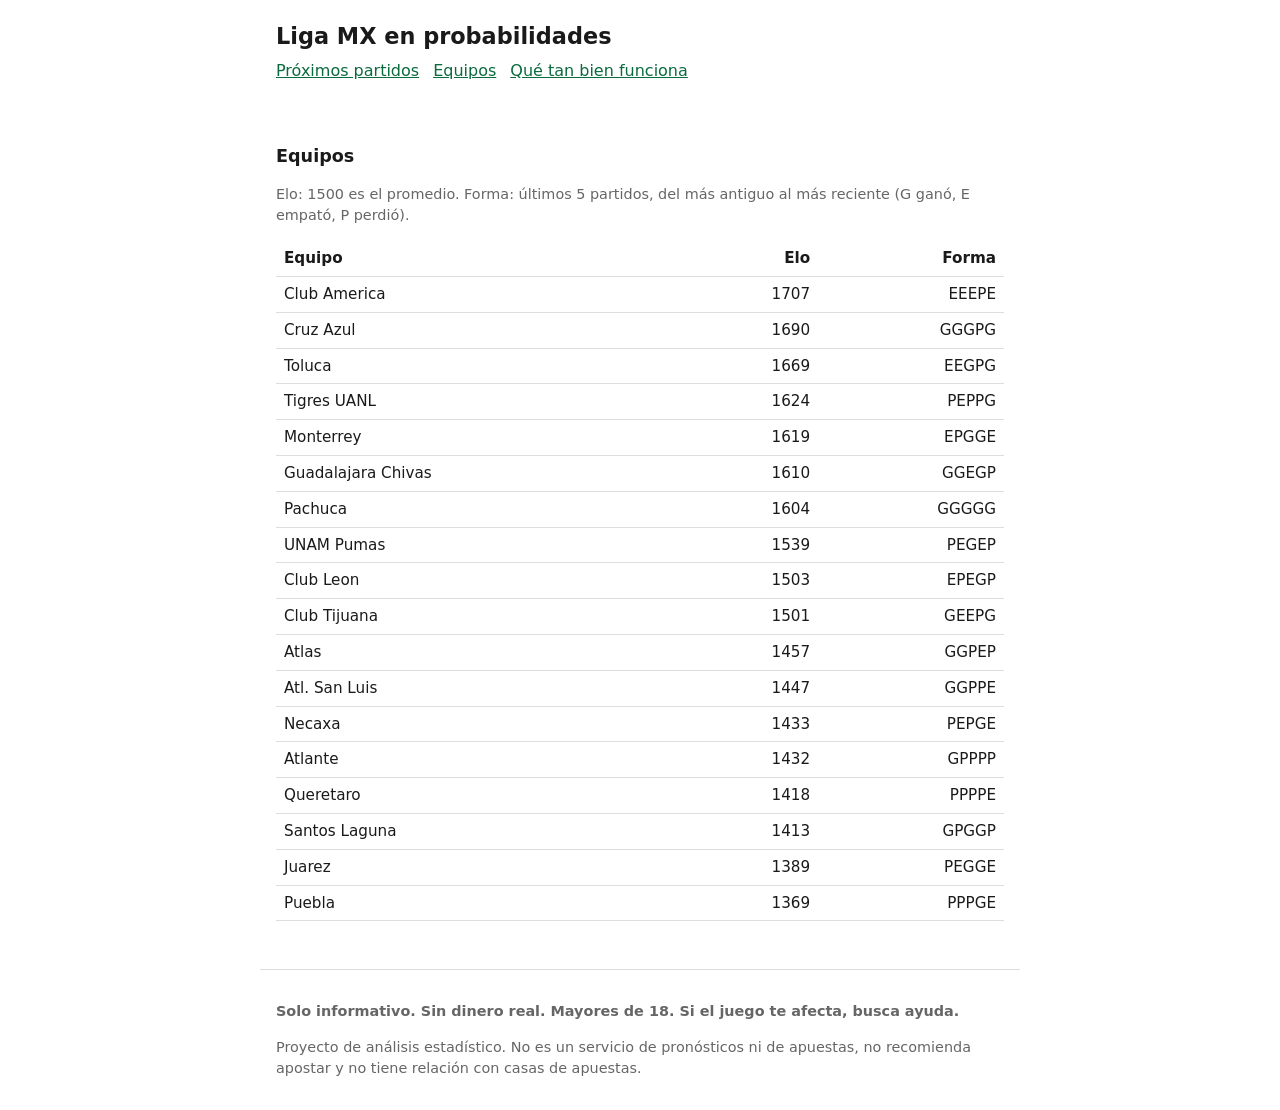
==== commit 24b3dc6d: "Regeneración automática (modelo v0.1.0)" ====
--- a/docs/equipos.html
+++ b/docs/equipos.html
@@ -4,7 +4,7 @@
 <title>Equipos · Liga MX en probabilidades</title><link rel="stylesheet" href="style.css"></head>
 <body><header><h1>Liga MX en probabilidades</h1>
 <nav><a href="index.html">Próximos partidos</a><a href="equipos.html">Equipos</a><a href="rendimiento.html">Qué tan bien funciona</a></nav></header>
-<main><h2>Equipos</h2><p class='mut'>Elo: 1500 es el promedio. Forma: últimos 5 partidos, del más antiguo al más reciente (G ganó, E empató, P perdió).</p><div class="scroll"><table><thead><tr><th>Equipo</th><th class="n">Elo</th><th class="n">Forma</th></tr></thead><tbody><tr><td>Club America</td><td class="n">1707</td><td class="n">PEEEP</td></tr><tr><td>Cruz Azul</td><td class="n">1684</td><td class="n">GGGGP</td></tr><tr><td>Toluca</td><td class="n">1666</td><td class="n">EEEGP</td></tr><tr><td>Tigres UANL</td><td class="n">1624</td><td class="n">PEPPG</td></tr><tr><td>Monterrey</td><td class="n">1619</td><td class="n">PEPGG</td></tr><tr><td>Guadalajara Chivas</td><td class="n">1613</td><td class="n">GGGEG</td></tr><tr><td>Pachuca</td><td class="n">1601</td><td class="n">PGGGG</td></tr><tr><td>UNAM Pumas</td><td class="n">1539</td><td class="n">PEGEP</td></tr><tr><td>Club Leon</td><td class="n">1509</td><td class="n">GEPEG</td></tr><tr><td>Club Tijuana</td><td class="n">1501</td><td class="n">GEEPG</td></tr><tr><td>Atlas</td><td class="n">1460</td><td class="n">PGGPE</td></tr><tr><td>Atl. San Luis</td><td class="n">1447</td><td class="n">GGPPE</td></tr><tr><td>Necaxa</td><td class="n">1433</td><td class="n">PEPGE</td></tr><tr><td>Atlante</td><td class="n">1432</td><td class="n">GPPPP</td></tr><tr><td>Queretaro</td><td class="n">1418</td><td class="n">PPPPE</td></tr><tr><td>Santos Laguna</td><td class="n">1413</td><td class="n">GPGGP</td></tr><tr><td>Juarez</td><td class="n">1389</td><td class="n">PEGGE</td></tr><tr><td>Puebla</td><td class="n">1369</td><td class="n">PPPGE</td></tr></tbody></table></div></main>
+<main><h2>Equipos</h2><p class='mut'>Elo: 1500 es el promedio. Forma: últimos 5 partidos, del más antiguo al más reciente (G ganó, E empató, P perdió).</p><div class="scroll"><table><thead><tr><th>Equipo</th><th class="n">Elo</th><th class="n">Forma</th></tr></thead><tbody><tr><td>Club America</td><td class="n">1707</td><td class="n">EEEPE</td></tr><tr><td>Cruz Azul</td><td class="n">1690</td><td class="n">GGGPG</td></tr><tr><td>Toluca</td><td class="n">1669</td><td class="n">EEGPG</td></tr><tr><td>Tigres UANL</td><td class="n">1624</td><td class="n">PEPPG</td></tr><tr><td>Monterrey</td><td class="n">1619</td><td class="n">EPGGE</td></tr><tr><td>Guadalajara Chivas</td><td class="n">1610</td><td class="n">GGEGP</td></tr><tr><td>Pachuca</td><td class="n">1604</td><td class="n">GGGGG</td></tr><tr><td>UNAM Pumas</td><td class="n">1539</td><td class="n">PEGEP</td></tr><tr><td>Club Leon</td><td class="n">1503</td><td class="n">EPEGP</td></tr><tr><td>Club Tijuana</td><td class="n">1501</td><td class="n">GEEPG</td></tr><tr><td>Atlas</td><td class="n">1457</td><td class="n">GGPEP</td></tr><tr><td>Atl. San Luis</td><td class="n">1447</td><td class="n">GGPPE</td></tr><tr><td>Necaxa</td><td class="n">1433</td><td class="n">PEPGE</td></tr><tr><td>Atlante</td><td class="n">1432</td><td class="n">GPPPP</td></tr><tr><td>Queretaro</td><td class="n">1418</td><td class="n">PPPPE</td></tr><tr><td>Santos Laguna</td><td class="n">1413</td><td class="n">GPGGP</td></tr><tr><td>Juarez</td><td class="n">1389</td><td class="n">PEGGE</td></tr><tr><td>Puebla</td><td class="n">1369</td><td class="n">PPPGE</td></tr></tbody></table></div></main>
 <footer><p><strong>Solo informativo. Sin dinero real. Mayores de 18. Si el juego te afecta, busca ayuda.</strong></p>
 <p>Proyecto de análisis estadístico. No es un servicio de pronósticos ni de apuestas, no recomienda apostar y no tiene relación con casas de apuestas.</p></footer>
 </body></html>
